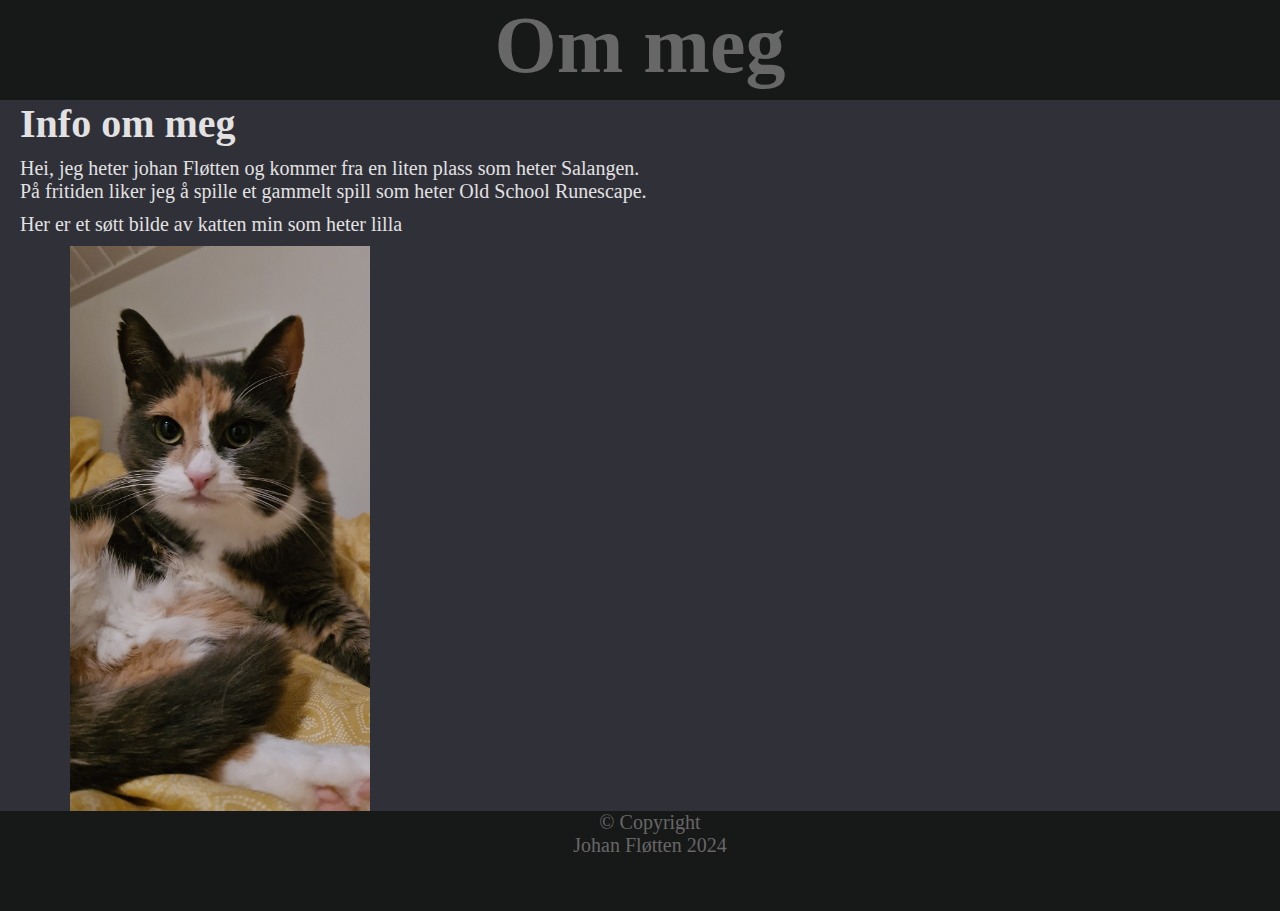
==== index.html @ 7b379fe4 "Updated a bit of info and the look of the site" ====
<!DOCTYPE html>
<html lang="no">
  <head>
    <meta charset="UTF-8" />
    <meta name="viewport" content="width=device-width, initial-scale=1.0" />
    <title>Om meg</title>
    <link rel="stylesheet" href="./style.css" />
  </head>

  <body>
    <header>
      <h1 id="hTxt">Om meg</h1>
    </header>

    <main>
      <h1 class="info">Info om meg</h1>
      <p>
        Hei, jeg heter johan Fløtten og kommer fra en liten plass som heter
        Salangen. <br />
        På fritiden liker jeg å spille et gammelt spill som heter Old School
        Runescape.
      </p>
      <p>Her er et søtt bilde av katten min som heter lilla</p>
      <img src="./lillab.jpg" alt="cute cat" id="mycat" />
    </main>

    <footer>
      <div class="footerBox">
        <p>
          &copy; Copyright <br />
          Johan Fløtten 2024
        </p>
      </div>
    </footer>
  </body>
</html>
---- style.css ----
* {
    margin: 0;
    padding: 0;
    box-sizing: boarder-box;
}
body {
    background-color: rgb(48, 48, 57);
    color: rgb(226, 226, 226);
}

main {
    height: 79vh;
    overflow-y: scroll;
}

header {
    height: 100px;
    background-color: rgb(23, 24, 24);
}

#hTxt {
    font-size: 80px;
    color: rgb(103, 103, 103);
    text-align: center;
}

.info {
    margin-bottom: 10px;
    margin-left: 20px;
    font-size: 40px;
}

p {
    margin-left: 20px;
    margin-bottom: 10px;
    font-size: 20px;
}

#mycat {
    width: 300px;
    margin-left: 70px;
}

footer {
    background-color: rgb(244, 229, 229);
    height: 100px;
}

.footerBox {
    color: rgb(103, 103, 103);
    background-color: rgb(23, 24, 24);
    min-width: 10px;
    height: 100px;
    margin: 0px;
    text-align: center;
}
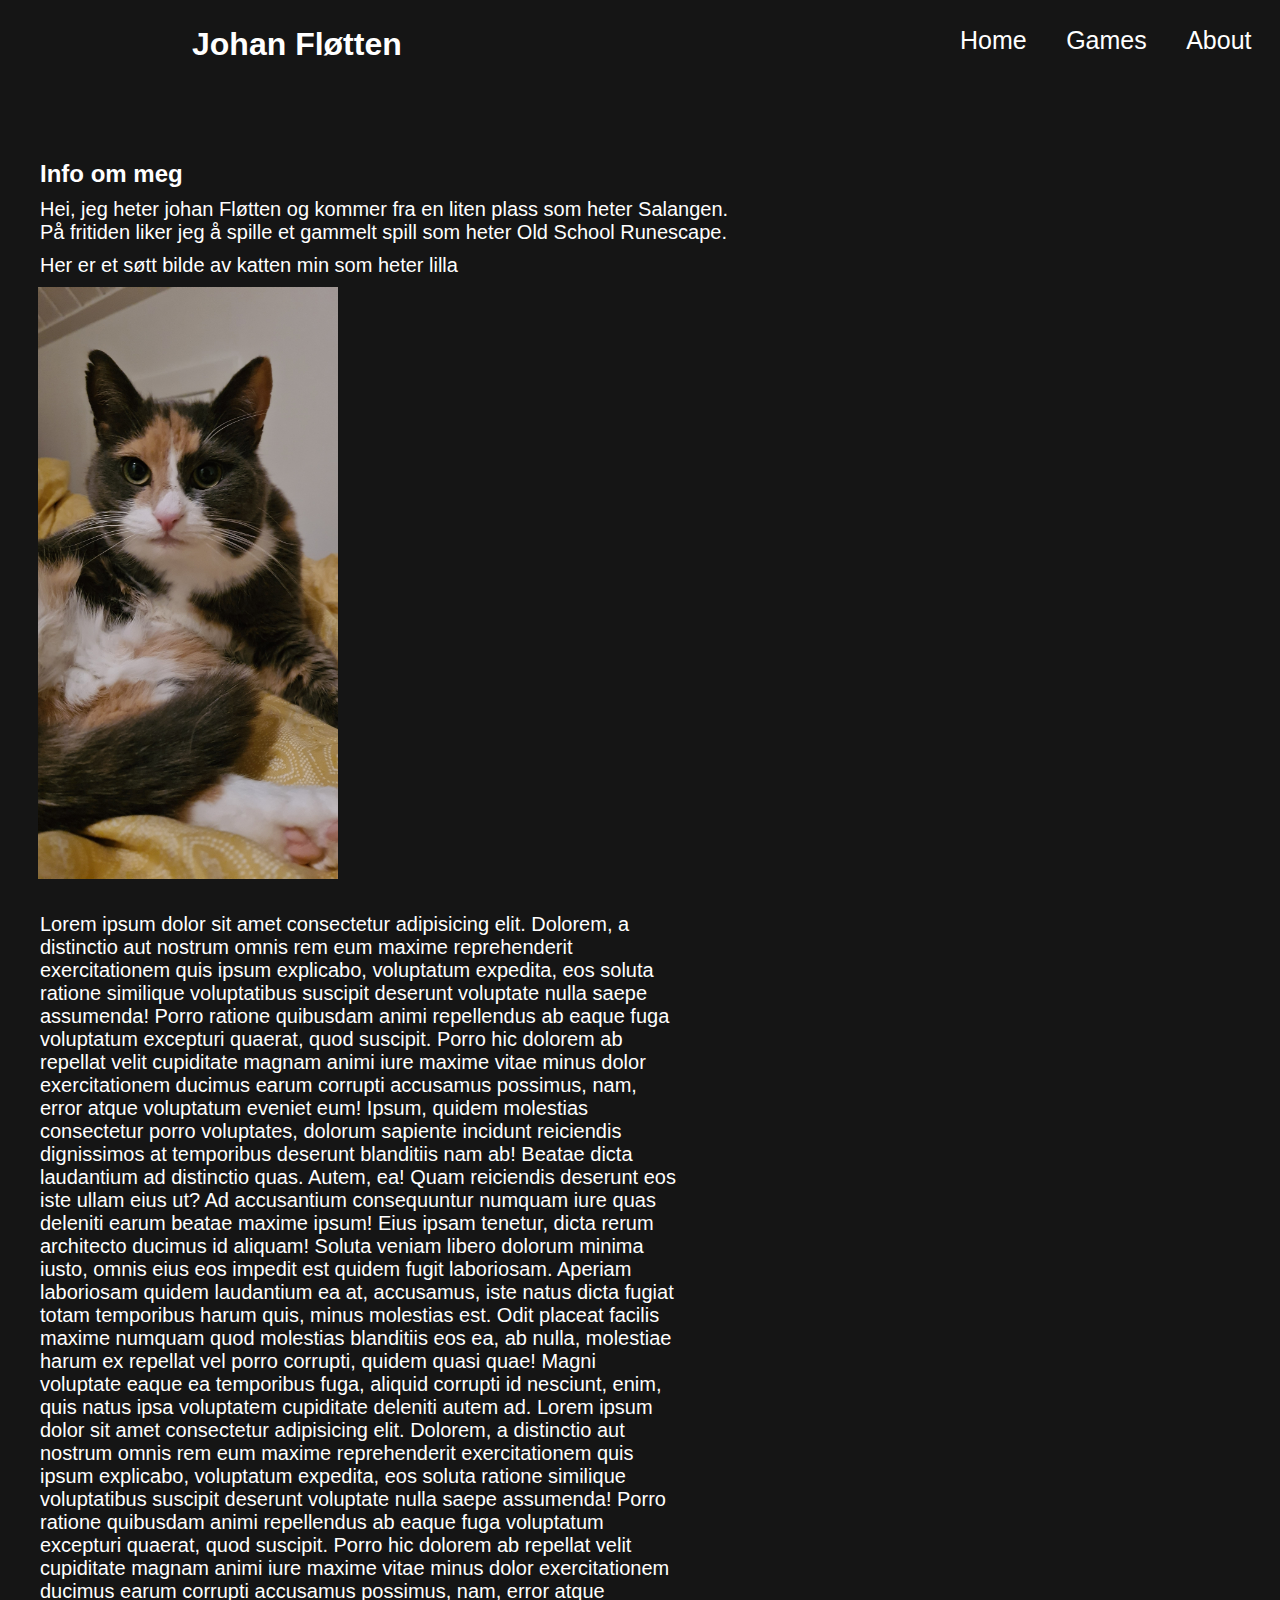
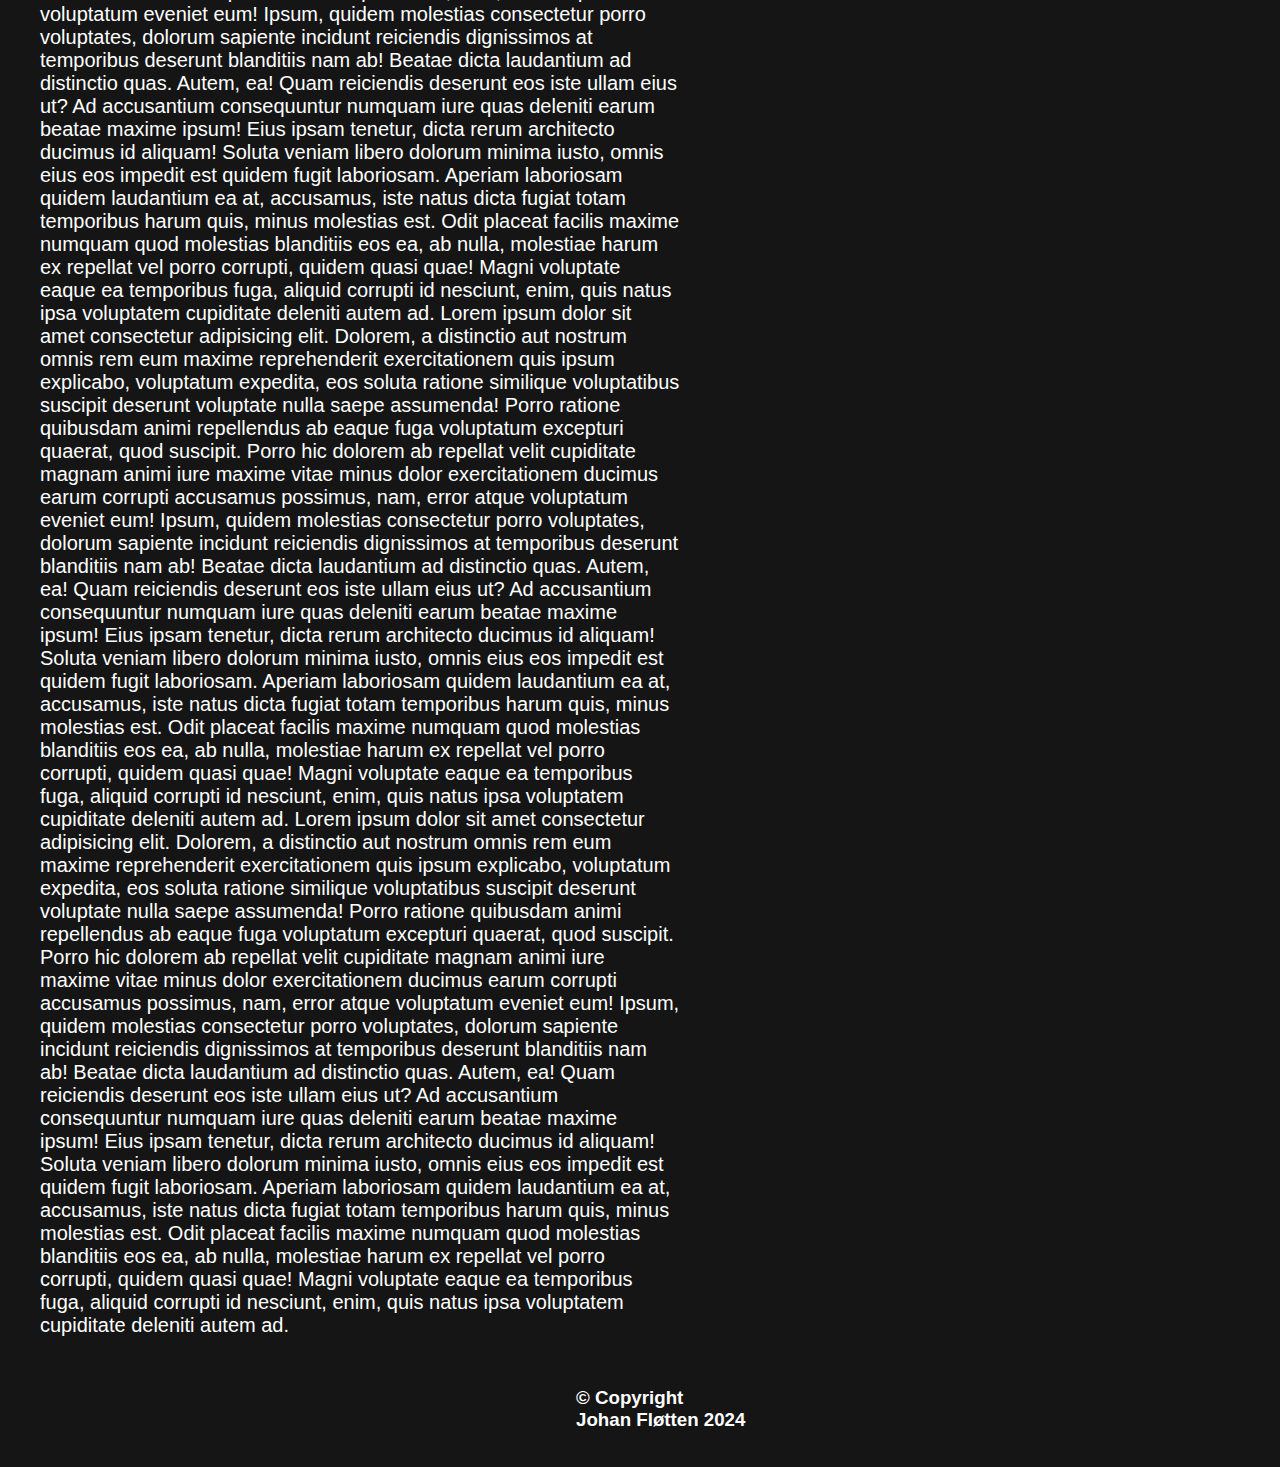
==== commit 3e4edfd9: "redesignet hele nettsiden og la til noen knapper uten funksjoner(for now)" ====
--- a/index.html
+++ b/index.html
@@ -9,11 +9,17 @@
 
   <body>
     <header>
-      <h1 id="hTxt">Om meg</h1>
+      <h1 id="hTxt">Johan Fløtten</h1>
+      <div class="nav">
+        <a href="">Home</a>
+        <a href="">Games</a>
+        <a href="">About</a>
+        <a href="">Cat</a>
+      </div>
     </header>
 
     <main>
-      <h1 class="info">Info om meg</h1>
+      <h2 class="info">Info om meg</h2>
       <p>
         Hei, jeg heter johan Fløtten og kommer fra en liten plass som heter
         Salangen. <br />
@@ -22,14 +28,100 @@
       </p>
       <p>Her er et søtt bilde av katten min som heter lilla</p>
       <img src="./lillab.jpg" alt="cute cat" id="mycat" />
+      <p class="lorem">
+        Lorem ipsum dolor sit amet consectetur adipisicing elit. Dolorem, a
+        distinctio aut nostrum omnis rem eum maxime reprehenderit exercitationem
+        quis ipsum explicabo, voluptatum expedita, eos soluta ratione similique
+        voluptatibus suscipit deserunt voluptate nulla saepe assumenda! Porro
+        ratione quibusdam animi repellendus ab eaque fuga voluptatum excepturi
+        quaerat, quod suscipit. Porro hic dolorem ab repellat velit cupiditate
+        magnam animi iure maxime vitae minus dolor exercitationem ducimus earum
+        corrupti accusamus possimus, nam, error atque voluptatum eveniet eum!
+        Ipsum, quidem molestias consectetur porro voluptates, dolorum sapiente
+        incidunt reiciendis dignissimos at temporibus deserunt blanditiis nam
+        ab! Beatae dicta laudantium ad distinctio quas. Autem, ea! Quam
+        reiciendis deserunt eos iste ullam eius ut? Ad accusantium consequuntur
+        numquam iure quas deleniti earum beatae maxime ipsum! Eius ipsam
+        tenetur, dicta rerum architecto ducimus id aliquam! Soluta veniam libero
+        dolorum minima iusto, omnis eius eos impedit est quidem fugit
+        laboriosam. Aperiam laboriosam quidem laudantium ea at, accusamus, iste
+        natus dicta fugiat totam temporibus harum quis, minus molestias est.
+        Odit placeat facilis maxime numquam quod molestias blanditiis eos ea, ab
+        nulla, molestiae harum ex repellat vel porro corrupti, quidem quasi
+        quae! Magni voluptate eaque ea temporibus fuga, aliquid corrupti id
+        nesciunt, enim, quis natus ipsa voluptatem cupiditate deleniti autem ad.
+        Lorem ipsum dolor sit amet consectetur adipisicing elit. Dolorem, a
+        distinctio aut nostrum omnis rem eum maxime reprehenderit exercitationem
+        quis ipsum explicabo, voluptatum expedita, eos soluta ratione similique
+        voluptatibus suscipit deserunt voluptate nulla saepe assumenda! Porro
+        ratione quibusdam animi repellendus ab eaque fuga voluptatum excepturi
+        quaerat, quod suscipit. Porro hic dolorem ab repellat velit cupiditate
+        magnam animi iure maxime vitae minus dolor exercitationem ducimus earum
+        corrupti accusamus possimus, nam, error atque voluptatum eveniet eum!
+        Ipsum, quidem molestias consectetur porro voluptates, dolorum sapiente
+        incidunt reiciendis dignissimos at temporibus deserunt blanditiis nam
+        ab! Beatae dicta laudantium ad distinctio quas. Autem, ea! Quam
+        reiciendis deserunt eos iste ullam eius ut? Ad accusantium consequuntur
+        numquam iure quas deleniti earum beatae maxime ipsum! Eius ipsam
+        tenetur, dicta rerum architecto ducimus id aliquam! Soluta veniam libero
+        dolorum minima iusto, omnis eius eos impedit est quidem fugit
+        laboriosam. Aperiam laboriosam quidem laudantium ea at, accusamus, iste
+        natus dicta fugiat totam temporibus harum quis, minus molestias est.
+        Odit placeat facilis maxime numquam quod molestias blanditiis eos ea, ab
+        nulla, molestiae harum ex repellat vel porro corrupti, quidem quasi
+        quae! Magni voluptate eaque ea temporibus fuga, aliquid corrupti id
+        nesciunt, enim, quis natus ipsa voluptatem cupiditate deleniti autem ad.
+        Lorem ipsum dolor sit amet consectetur adipisicing elit. Dolorem, a
+        distinctio aut nostrum omnis rem eum maxime reprehenderit exercitationem
+        quis ipsum explicabo, voluptatum expedita, eos soluta ratione similique
+        voluptatibus suscipit deserunt voluptate nulla saepe assumenda! Porro
+        ratione quibusdam animi repellendus ab eaque fuga voluptatum excepturi
+        quaerat, quod suscipit. Porro hic dolorem ab repellat velit cupiditate
+        magnam animi iure maxime vitae minus dolor exercitationem ducimus earum
+        corrupti accusamus possimus, nam, error atque voluptatum eveniet eum!
+        Ipsum, quidem molestias consectetur porro voluptates, dolorum sapiente
+        incidunt reiciendis dignissimos at temporibus deserunt blanditiis nam
+        ab! Beatae dicta laudantium ad distinctio quas. Autem, ea! Quam
+        reiciendis deserunt eos iste ullam eius ut? Ad accusantium consequuntur
+        numquam iure quas deleniti earum beatae maxime ipsum! Eius ipsam
+        tenetur, dicta rerum architecto ducimus id aliquam! Soluta veniam libero
+        dolorum minima iusto, omnis eius eos impedit est quidem fugit
+        laboriosam. Aperiam laboriosam quidem laudantium ea at, accusamus, iste
+        natus dicta fugiat totam temporibus harum quis, minus molestias est.
+        Odit placeat facilis maxime numquam quod molestias blanditiis eos ea, ab
+        nulla, molestiae harum ex repellat vel porro corrupti, quidem quasi
+        quae! Magni voluptate eaque ea temporibus fuga, aliquid corrupti id
+        nesciunt, enim, quis natus ipsa voluptatem cupiditate deleniti autem ad.
+        Lorem ipsum dolor sit amet consectetur adipisicing elit. Dolorem, a
+        distinctio aut nostrum omnis rem eum maxime reprehenderit exercitationem
+        quis ipsum explicabo, voluptatum expedita, eos soluta ratione similique
+        voluptatibus suscipit deserunt voluptate nulla saepe assumenda! Porro
+        ratione quibusdam animi repellendus ab eaque fuga voluptatum excepturi
+        quaerat, quod suscipit. Porro hic dolorem ab repellat velit cupiditate
+        magnam animi iure maxime vitae minus dolor exercitationem ducimus earum
+        corrupti accusamus possimus, nam, error atque voluptatum eveniet eum!
+        Ipsum, quidem molestias consectetur porro voluptates, dolorum sapiente
+        incidunt reiciendis dignissimos at temporibus deserunt blanditiis nam
+        ab! Beatae dicta laudantium ad distinctio quas. Autem, ea! Quam
+        reiciendis deserunt eos iste ullam eius ut? Ad accusantium consequuntur
+        numquam iure quas deleniti earum beatae maxime ipsum! Eius ipsam
+        tenetur, dicta rerum architecto ducimus id aliquam! Soluta veniam libero
+        dolorum minima iusto, omnis eius eos impedit est quidem fugit
+        laboriosam. Aperiam laboriosam quidem laudantium ea at, accusamus, iste
+        natus dicta fugiat totam temporibus harum quis, minus molestias est.
+        Odit placeat facilis maxime numquam quod molestias blanditiis eos ea, ab
+        nulla, molestiae harum ex repellat vel porro corrupti, quidem quasi
+        quae! Magni voluptate eaque ea temporibus fuga, aliquid corrupti id
+        nesciunt, enim, quis natus ipsa voluptatem cupiditate deleniti autem ad.
+      </p>
     </main>
 
     <footer>
       <div class="footerBox">
-        <p>
+        <h3>
           &copy; Copyright <br />
           Johan Fløtten 2024
-        </p>
+        </h3>
       </div>
     </footer>
   </body>
--- a/style.css
+++ b/style.css
@@ -1,56 +1,79 @@
+/* Global default settings */
 * {
     margin: 0;
     padding: 0;
-    box-sizing: boarder-box;
-}
-body {
-    background-color: rgb(48, 48, 57);
-    color: rgb(226, 226, 226);
 }
 
-main {
-    height: 79vh;
-    overflow-y: scroll;
+body {
+    background-color: #151515;
+    color: white;
+    font-family: Verdana, Geneva, Tahoma, sans-serif;
+}
+
+header, footer {
+
+    background-color: #151515;
+    width: 100%
+
 }
 
 header {
     height: 100px;
-    background-color: rgb(23, 24, 24);
+    
 }
 
 #hTxt {
-    font-size: 80px;
-    color: rgb(103, 103, 103);
-    text-align: center;
+    position: absolute;
+    margin-top: 26px;
+    left: 15%;
+    color: white;
 }
 
-.info {
-    margin-bottom: 10px;
-    margin-left: 20px;
-    font-size: 40px;
+.nav {
+    position: absolute;
+    width: 100%;
 }
 
-p {
-    margin-left: 20px;
-    margin-bottom: 10px;
+.nav a {
+    position: relative;
+    left: 75%;
+    top: 26px;
+    color: white;
+    text-decoration: none;
+    font-size: 25px;
+    margin-right: 35px;
+}
+
+.info{
+    margin-top: 60px;
+    margin-left: 40px;
+}
+
+main p {
     font-size: 20px;
+    color: rgb(255, 255, 255);
+    margin-top: 10px;
+    margin-left: 40px;
 }
 
 #mycat {
     width: 300px;
-    margin-left: 70px;
+    margin-left: 3%;
+    margin-top: 10px;
+}
+
+.lorem {
+    width: 50%;
+    margin-top: 30px;
+    margin-bottom: 50px;
 }
 
 footer {
-    background-color: rgb(244, 229, 229);
-    height: 100px;
+    height: 80px;;
 }
 
-.footerBox {
-    color: rgb(103, 103, 103);
-    background-color: rgb(23, 24, 24);
-    min-width: 10px;
-    height: 100px;
-    margin: 0px;
-    text-align: center;
-}+footer div {
+    position: absolute;
+    left: 45%;
+    color: white;
+}
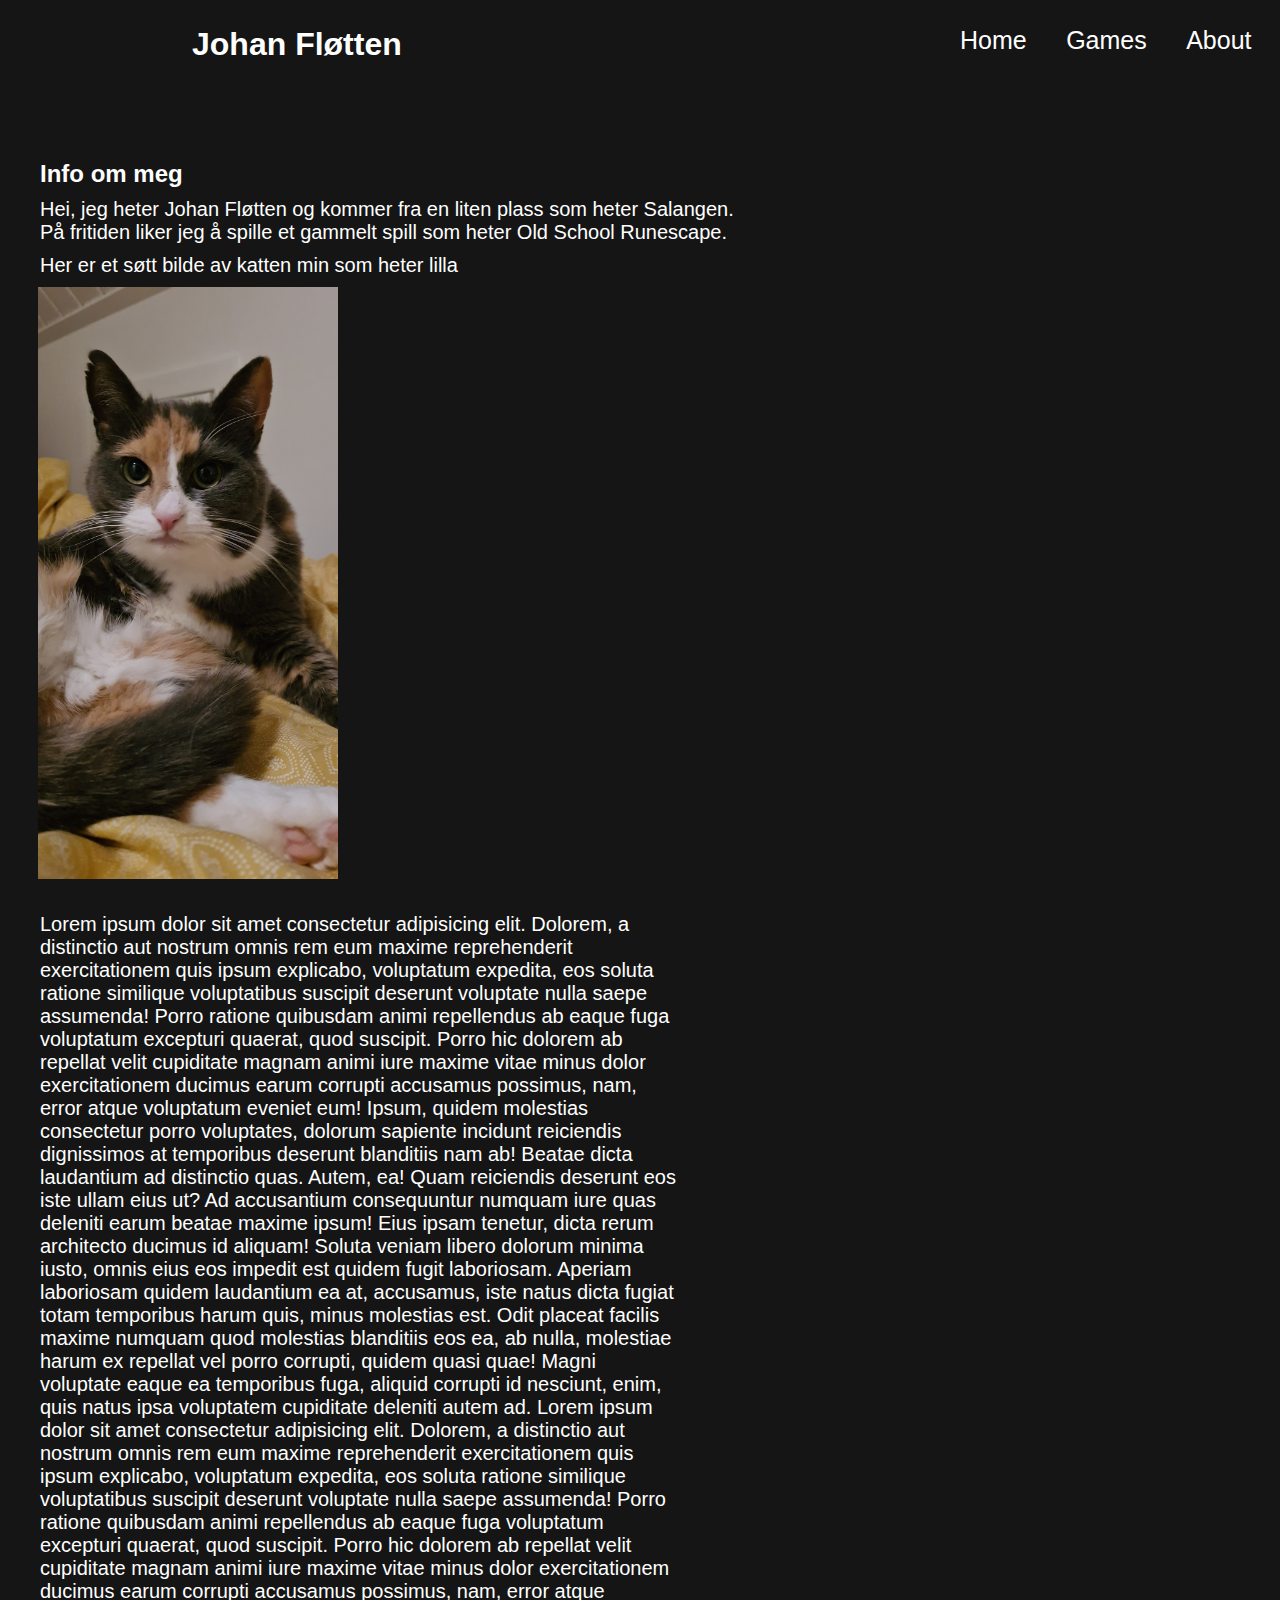
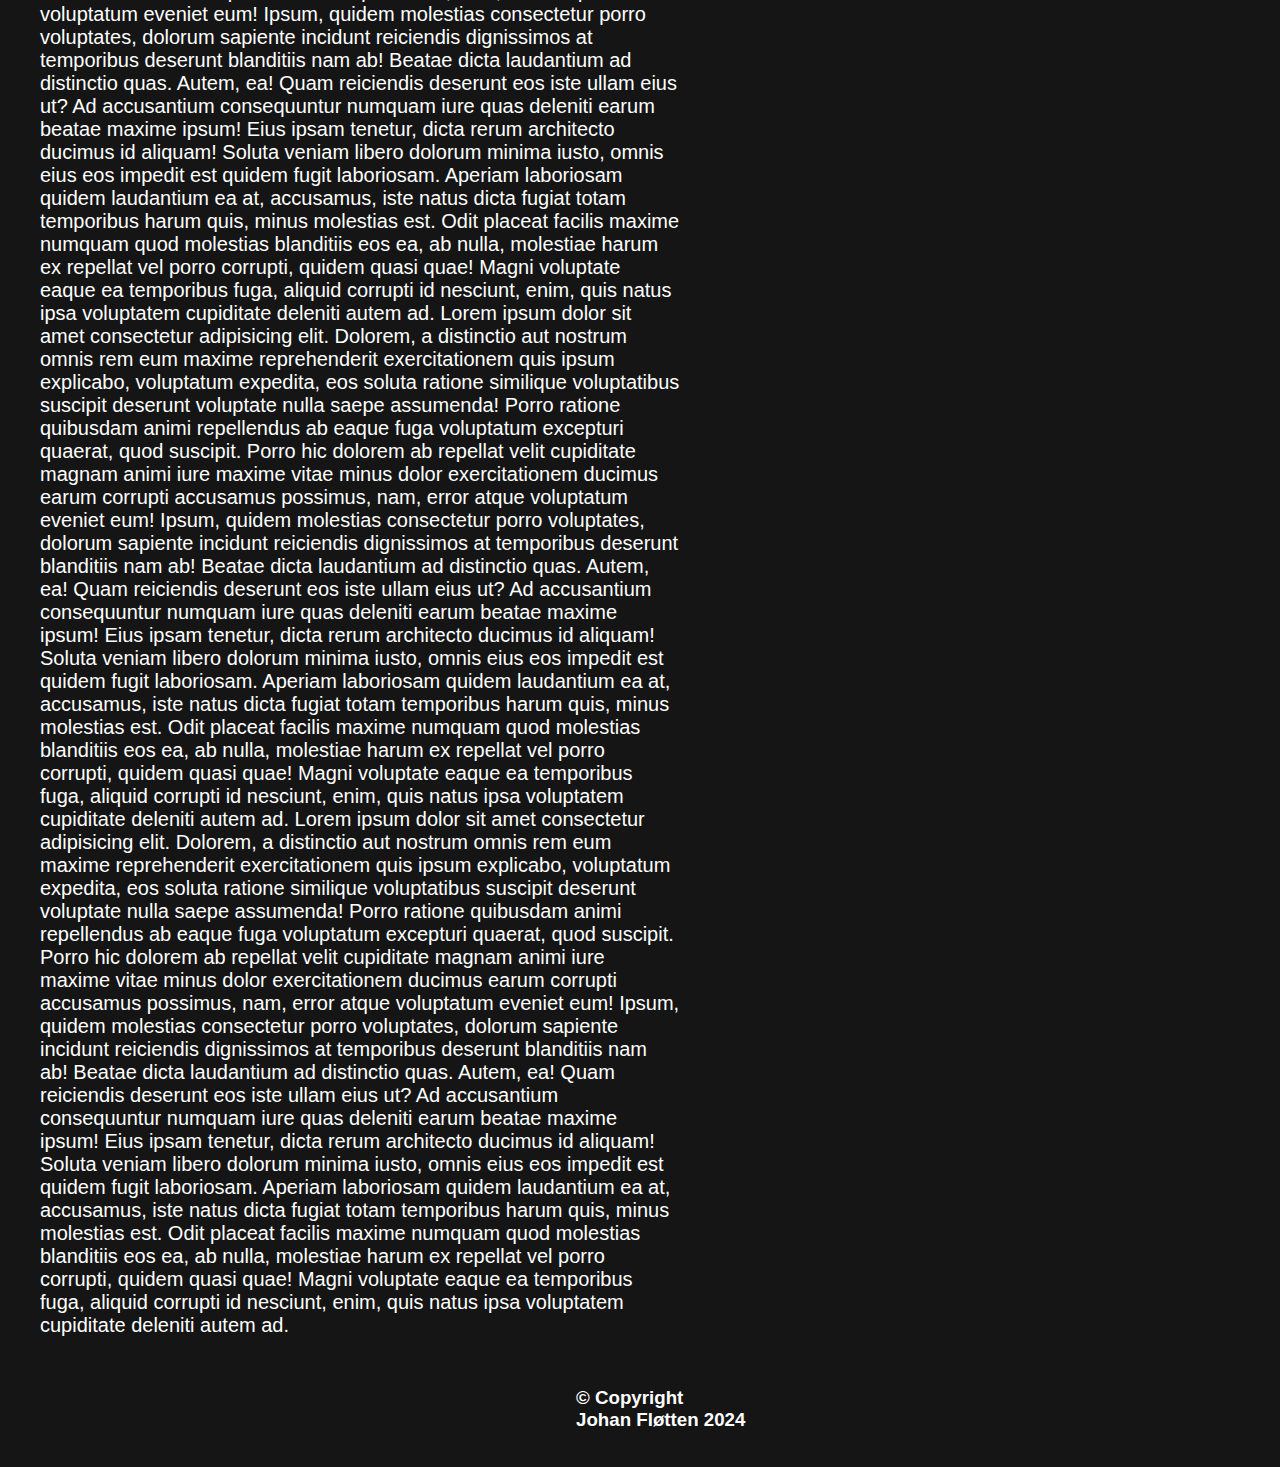
==== commit e870fcd4: "added more pages and favicon" ====
--- a/index.html
+++ b/index.html
@@ -4,24 +4,42 @@
     <meta charset="UTF-8" />
     <meta name="viewport" content="width=device-width, initial-scale=1.0" />
     <title>Om meg</title>
-    <link rel="stylesheet" href="./style.css" />
+    <link rel="stylesheet" href="/css/style.css" />
+    <link
+      rel="apple-touch-icon"
+      sizes="180x180"
+      href="/images/apple-touch-icon.png"
+    />
+    <link
+      rel="icon"
+      type="image/png"
+      sizes="32x32"
+      href="/images/favicon-32x32.png"
+    />
+    <link
+      rel="icon"
+      type="image/png"
+      sizes="16x16"
+      href="/images/favicon-16x16.png"
+    />
+    <link rel="manifest" href="/images/site.webmanifest" />
   </head>
 
   <body>
     <header>
       <h1 id="hTxt">Johan Fløtten</h1>
       <div class="nav">
-        <a href="">Home</a>
-        <a href="">Games</a>
-        <a href="">About</a>
-        <a href="">Cat</a>
+        <a href="/pages/home.html">Home</a>
+        <a href="/pages/games.html">Games</a>
+        <a href="/Pages/about.html">About</a>
+        <a href="/pages/cat.html">Cat</a>
       </div>
     </header>
 
     <main>
       <h2 class="info">Info om meg</h2>
       <p>
-        Hei, jeg heter johan Fløtten og kommer fra en liten plass som heter
+        Hei, jeg heter Johan Fløtten og kommer fra en liten plass som heter
         Salangen. <br />
         På fritiden liker jeg å spille et gammelt spill som heter Old School
         Runescape.
--- a/css/style.css
+++ b/css/style.css
@@ -0,0 +1,79 @@
+/* Global default settings */
+* {
+    margin: 0;
+    padding: 0;
+}
+
+body {
+    background-color: #151515;
+    color: white;
+    font-family: Verdana, Geneva, Tahoma, sans-serif;
+}
+
+header, footer {
+
+    background-color: #151515;
+    width: 100%
+
+}
+
+header {
+    height: 100px;
+    
+}
+
+#hTxt {
+    position: absolute;
+    margin-top: 26px;
+    left: 15%;
+    color: white;
+}
+
+.nav {
+    position: absolute;
+    width: 100%;
+}
+
+.nav a {
+    position: relative;
+    left: 75%;
+    top: 26px;
+    color: white;
+    text-decoration: none;
+    font-size: 25px;
+    margin-right: 35px;
+}
+
+.info{
+    margin-top: 60px;
+    margin-left: 40px;
+}
+
+main p {
+    font-size: 20px;
+    color: rgb(255, 255, 255);
+    margin-top: 10px;
+    margin-left: 40px;
+}
+
+#mycat {
+    width: 300px;
+    margin-left: 3%;
+    margin-top: 10px;
+}
+
+.lorem {
+    width: 50%;
+    margin-top: 30px;
+    margin-bottom: 50px;
+}
+
+footer {
+    height: 80px;;
+}
+
+footer div {
+    position: absolute;
+    left: 45%;
+    color: white;
+}
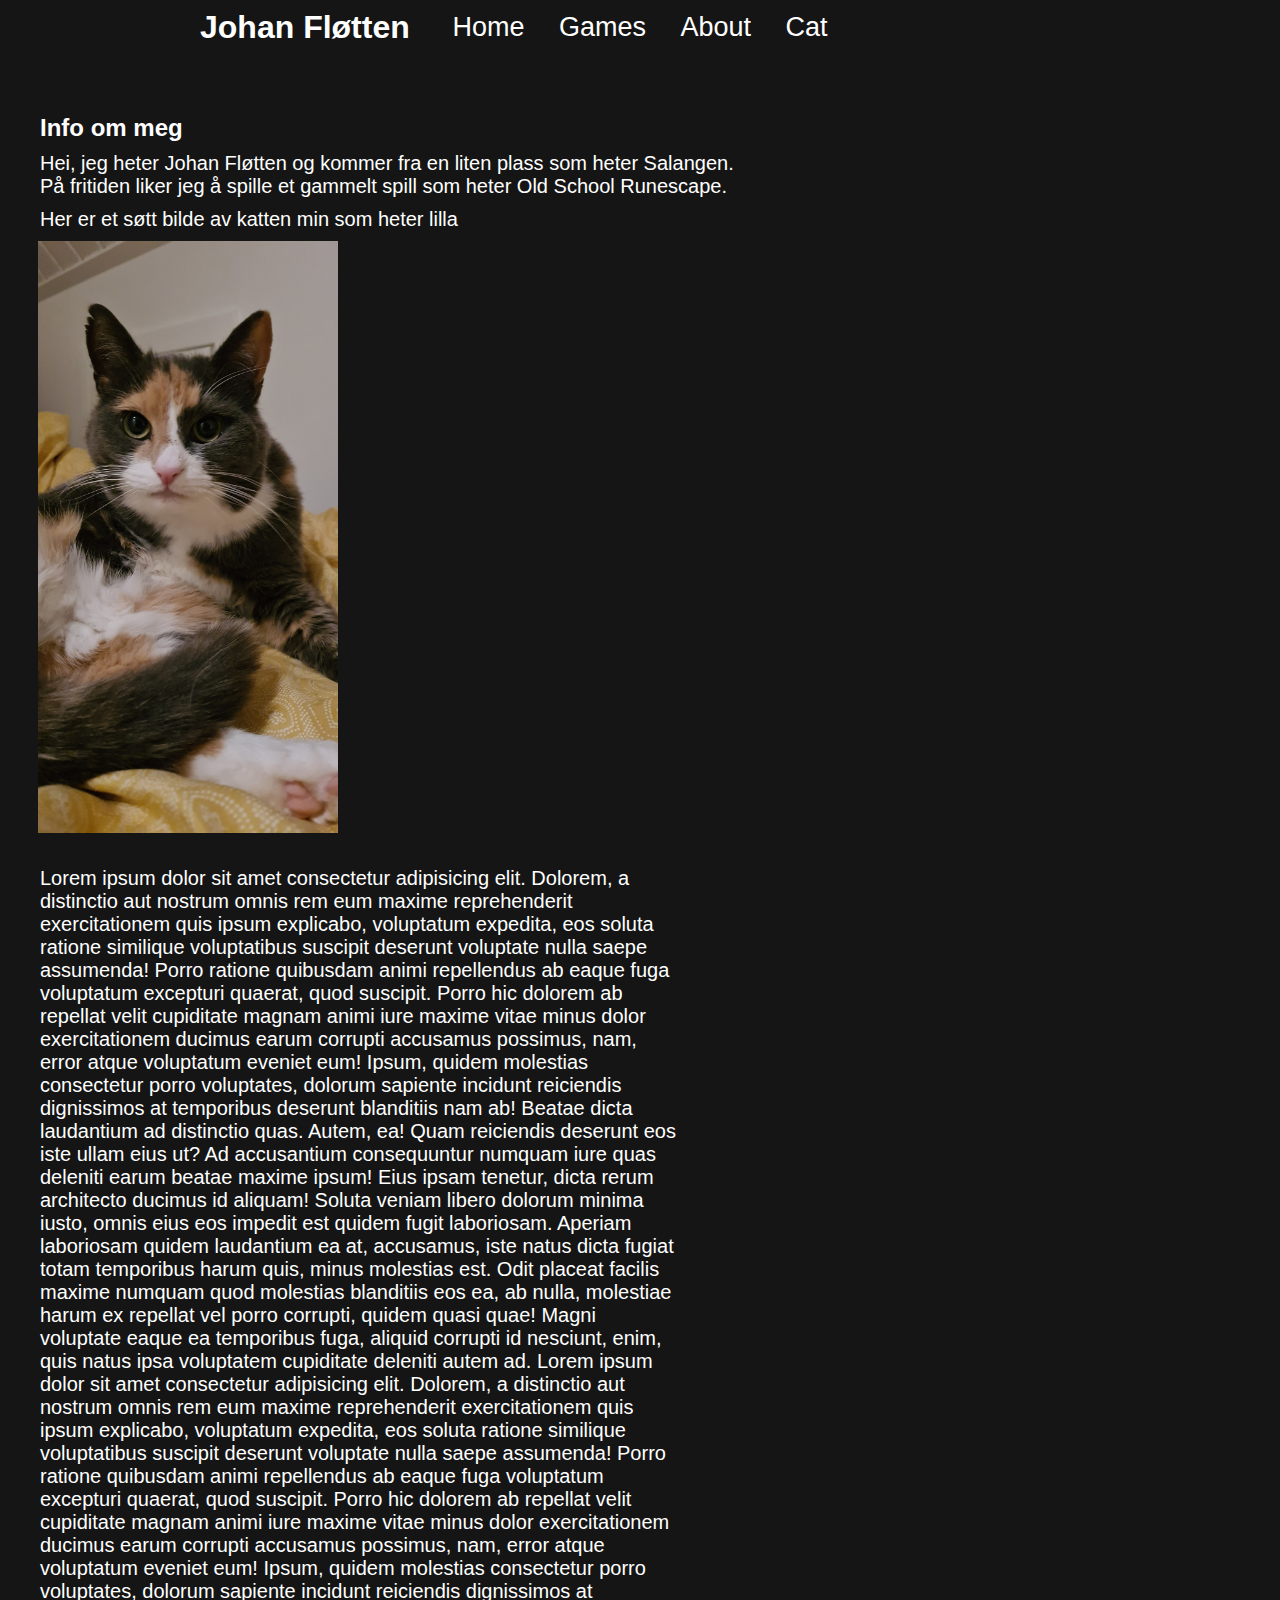
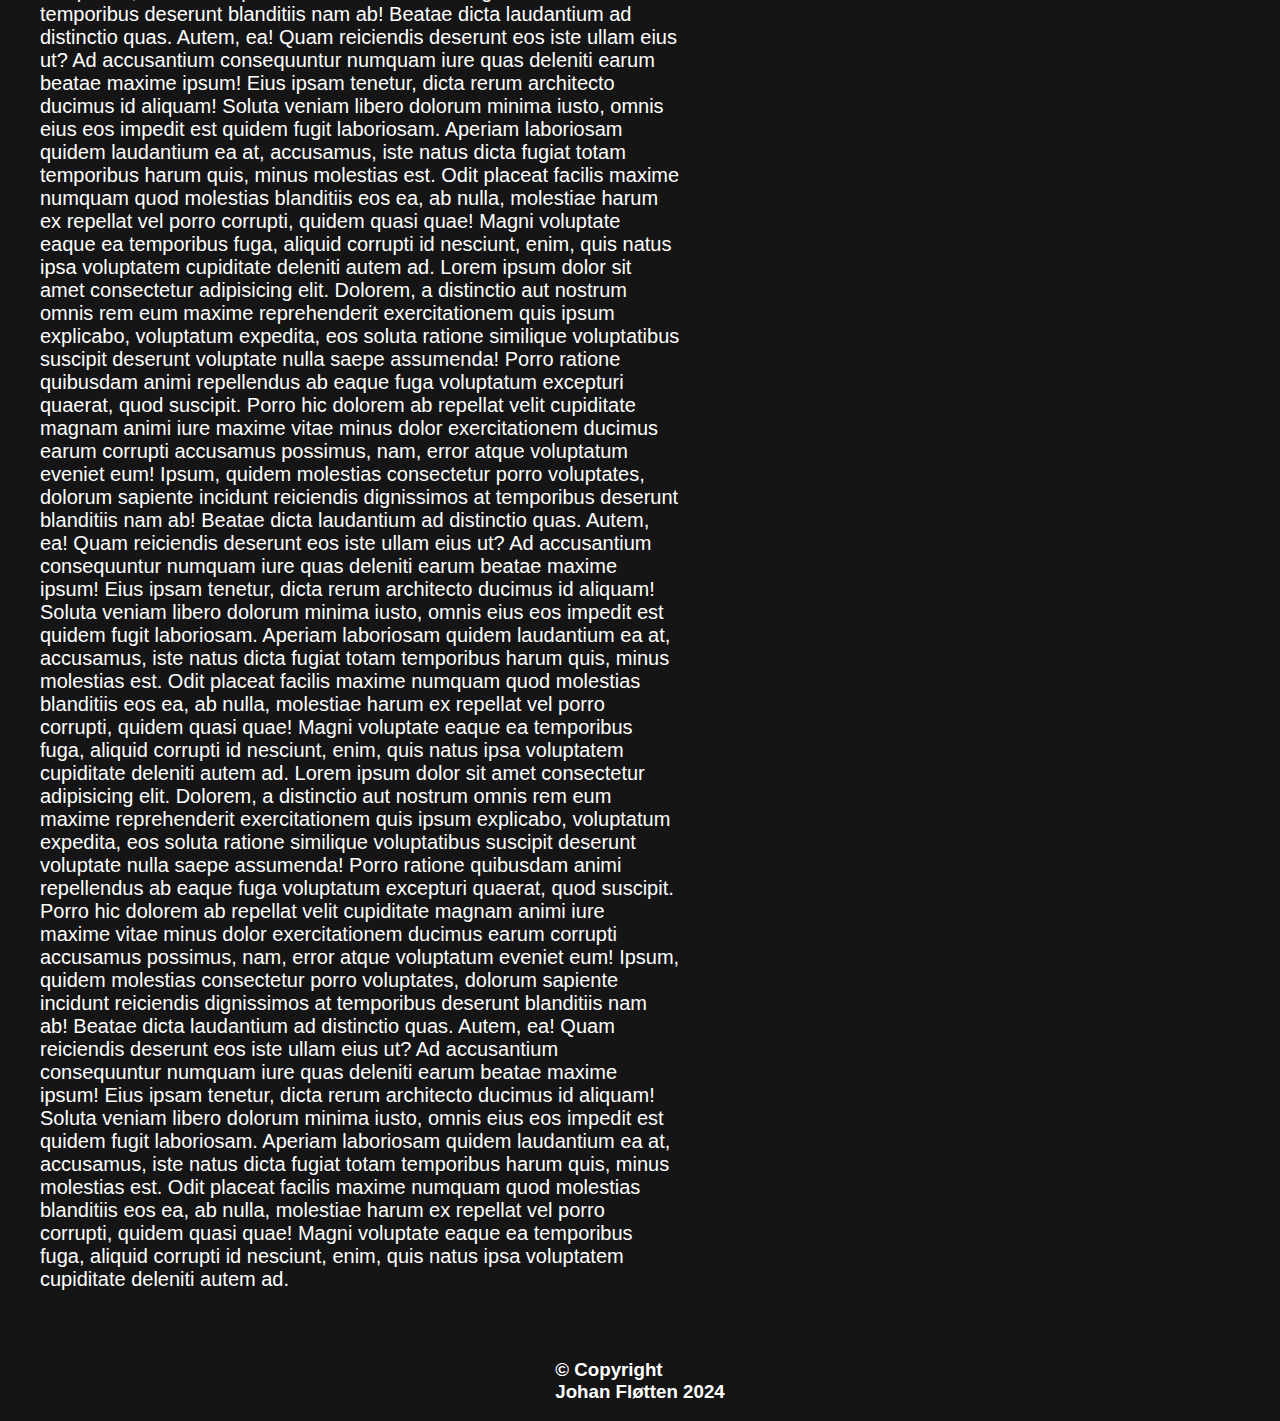
==== commit 0cb5787a: "fikset alt som oppgaven spurte etter. laget også en enkel script i js som viser ett tilfeldig bilde " ====
--- a/index.html
+++ b/index.html
@@ -29,7 +29,7 @@
     <header>
       <h1 id="hTxt">Johan Fløtten</h1>
       <div class="nav">
-        <a href="/pages/home.html">Home</a>
+        <a href="index.html">Home</a>
         <a href="/pages/games.html">Games</a>
         <a href="/Pages/about.html">About</a>
         <a href="/pages/cat.html">Cat</a>
--- a/css/style.css
+++ b/css/style.css
@@ -1,50 +1,70 @@
-/* Global default settings */
 * {
     margin: 0;
     padding: 0;
+    box-sizing: border-box;
 }
 
 body {
     background-color: #151515;
     color: white;
     font-family: Verdana, Geneva, Tahoma, sans-serif;
+    padding-top: 6vh;
 }
 
 header, footer {
-
     background-color: #151515;
-    width: 100%
-
+    width: 100%;
+    position: relative; /* Set position to relative */
 }
 
 header {
-    height: 100px;
-    
+    height: 6vh;
+    position: absolute; /* Set header to fixed position */
+    top: 0; /* Place header at the top of the viewport */
+    left: 0;
+    z-index: 1000; /* Ensure header stays on top */
 }
 
 #hTxt {
-    position: absolute;
-    margin-top: 26px;
-    left: 15%;
-    color: white;
+    margin-top: 0;
+    margin-left: 200px;
+    line-height: 6vh;
 }
 
 .nav {
     position: absolute;
+    top: 50%;
+    transform: translateY(-50%);
     width: 100%;
+    text-align:center;
 }
 
 .nav a {
-    position: relative;
-    left: 75%;
-    top: 26px;
     color: white;
     text-decoration: none;
-    font-size: 25px;
-    margin-right: 35px;
+    font-size: 3vh;
+    margin: 0 15px;
+    display: inline-block;
 }
 
-.info{
+@media (max-width: 768px) {
+    #hTxt {
+        margin-left: 10px;
+    }
+
+    .nav {
+        position: static;
+        transform: none;
+        width: auto;
+        margin-top: 20px;
+    }
+
+    .nav a {
+        font-size: 2.5vh;
+    }
+}
+
+.info {
     margin-top: 60px;
     margin-left: 40px;
 }
@@ -69,11 +89,15 @@
 }
 
 footer {
-    height: 80px;;
+    height: 80px;
+    background-color: #151515;
+    position: relative; /* Set position to relative */
 }
 
 footer div {
     position: absolute;
-    left: 45%;
+    top: 50%; /* Position div at 50% from the top of the footer */
+    left: 50%; /* Position div at 50% from the left of the footer */
+    transform: translate(-50%, -50%); /* Center div both horizontally and vertically */
     color: white;
-}
+}